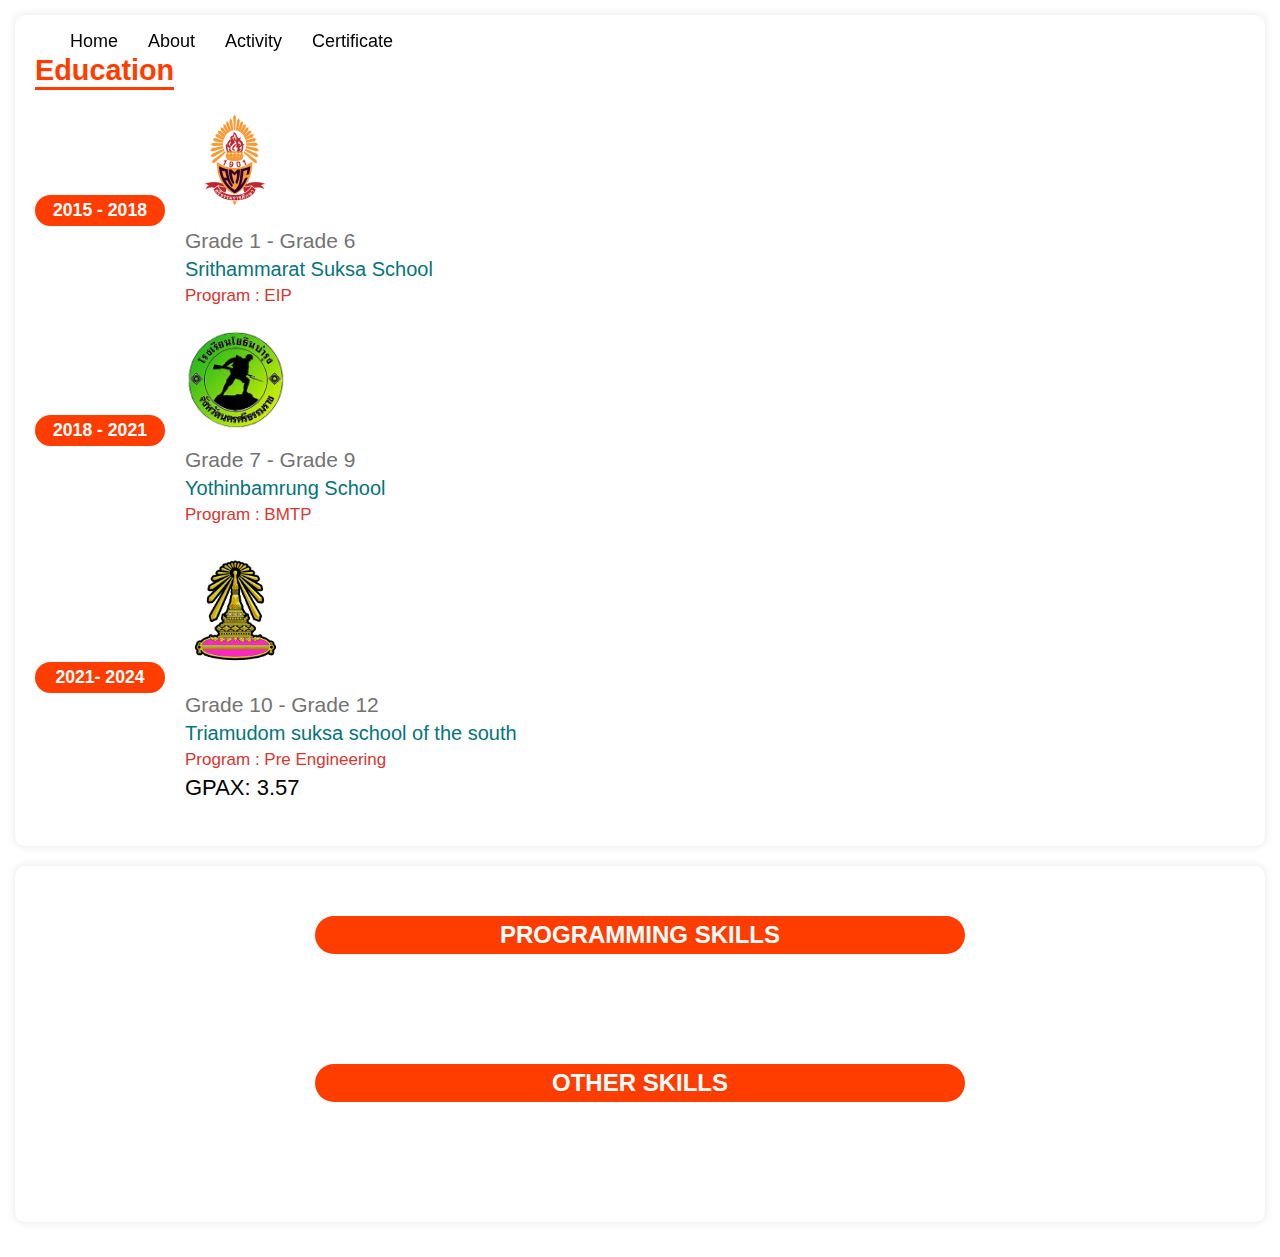
==== about.html @ 9369d77c "Update about.html" ====
<!DOCTYPE html>
<html lang="en">
<head>
    <meta charset="UTF-8">
    <meta name="viewport" content="width=device-width, initial-scale=1.0">
    <title>Education & Skills</title>
    <link rel='stylesheet' href='https://cdn-uicons.flaticon.com/2.6.0/uicons-brands/css/uicons-brands.css'>
</head>
<body>
    <div class="nav_bar" id="navbar">
        <ul>
            <li><a href="index.html">Home</a></li>
            <li><a href="about.html">About</a></li>
            <li><a href="activity.html">Activity</a></li>
            <li><a href="certificate.html">Certificate</a></li>
        </ul>

    <section class="education">
        <h1>Education</h1>
        <div class="education-item">
            <div class="timeline">
                <span>2015 - 2018</span>
            </div>
            <div class="details">
                <img src="edu1.jpg" alt="School Logo">
                <p id="grade">Grade 1 - Grade 6</p>
                <p id="school">Srithammarat Suksa School</p>
                <p id="pro">Program : EIP</p>
            </div>
        </div>
        <div class="education-item">
            <div class="timeline">
                <span>2018 - 2021</span>
            </div>
            <div class="details">
                <img src="edu2.png" alt="School Logo">
                <p id="grade">Grade 7 - Grade 9</p>
                <p id="school">Yothinbamrung School</p>
                <p id="pro">Program : BMTP</p>
            </div>
        </div>
        <div class="education-item">
            <div class="timeline">
                <span>2021- 2024</span>
            </div>
            <div class="details">
                <img src="edu3.jpg" alt="School Logo">
                <p id="grade">Grade 10 - Grade 12</p>
                <p id="school">Triamudom suksa school of the south</p>
                <p id="pro">Program : Pre Engineering</p>
                <p id="gpax">GPAX: 3.57</p>
            </div>
        </div>
    </section>

    <!-- Skills Section -->
    <section class="skills">
        <div class="skill-category">
            <h2>PROGRAMMING SKILLS</h2>
            <div class="skill-icons">
                <i class="fi fi-brands-python"></i>
                <i class="fi fi-brands-c"></i>
                <i class="fi fi-brands-php"></i>
                <i class="fi fi-brands-html5"></i>
                <i class="fi fi-brands-css3"></i>
                <i class="fi fi-brands-js"></i>
                <i class="fi fi-brands-mysql"></i>
                <i class="fi fi-brands-atom"></i>
            </div>
        </div>
        <div class="skill-category">
            <h2>OTHER SKILLS</h2>
            <div class="skill-icons">
                <i class="fi fi-brands-photoshop"></i>
                <i class="fi fi-brands-visual-basic"></i>
                <i class="fi fi-brands-figma"></i>
                <i class="fi fi-brands-youtube"></i>
            </div>
        </div>
    </section>

    <style>
@import url('https://cdn-uicons.flaticon.com/2.6.0/uicons-brands/css/uicons-brands.css');

.nav_bar {
    padding: 15px;
}

.nav_bar ul {
    position: fixed;
    width: 100%; 
    z-index: 1000; 
    display: flex;
    justify-content: left;
    list-style-type: none;
    display: flex;
    justify-content: left;
    list-style-type: none;
}

.nav_bar ul li a{
    margin: 0 15px;
    color: rgb(0, 0, 0);
    font-size: 18px;
    cursor: pointer;
    text-decoration: none;  
}

.nav_bar ul li a:hover {
    color: #f2c94c;
    transition: color 0.3s;
}


#grade {
    color: #737373;
    font-size: 21px;
}

#school {
    color: #05747b;
    font-size: 20px;
}

#pro {
    color: #d83731;
    font-size: 17px;
}

#gpax{
    color: #000;
    font-size: 22px;
}

body {
    font-family: Arial, sans-serif;
    margin: 0;
    padding: 0px;
}

h1, h2 {
    color: #333;
}

.education, .skills {
    background-color: #fff;
    padding: 20px;
    border-radius: 10px;
    box-shadow: 0 0 10px rgba(0, 0, 0, 0.1);
    margin-bottom: 20px;
}

.education h1 {
    font-size: 1.8rem;
    color: #ff3d00;
    border-bottom: 3px solid #ff3d00;
    display: inline-block;
    margin-bottom: 20px;
}

.education-item {
    display: flex;
    align-items: center;
    margin-bottom: 20px;
}

.timeline {
    background-color: #ff3d00;
    width: 120px;
    text-align: center;
    color: #fff;
    font-weight: bold;
    font-size: 1.1rem;
    padding: 5px;
    border-radius: 20px;
}

.details {
    flex-grow: 1;
    margin-left: 20px;
}

.details img {
    width: 100px;
    height: auto;
    margin-bottom: 10px;
}

.details p {
    margin: 5px 0;
    color: #333;
}

.skills {
    padding-left: 300px;
    padding-right: 300px;
}

.skills h2 {
    border-radius: 20px;
    background-color: #ff3d00;
    color: white;
    padding: 5px;
    text-align: center;
    margin-top: 0;
}

.skill-category {
    margin-top: 30px;
    margin-bottom: 20px;
}

.skill-icons {
    display: flex;
    flex-wrap: wrap;
    gap: 10px;
    justify-content: center;
    margin-top: 10px;
}

.skill-icons i {
    color:  #000; 
    margin: 10px;
    font-size: 40px;
    width: 40px;
    height: 40px;
}

    </style>

    
</body>
</html>
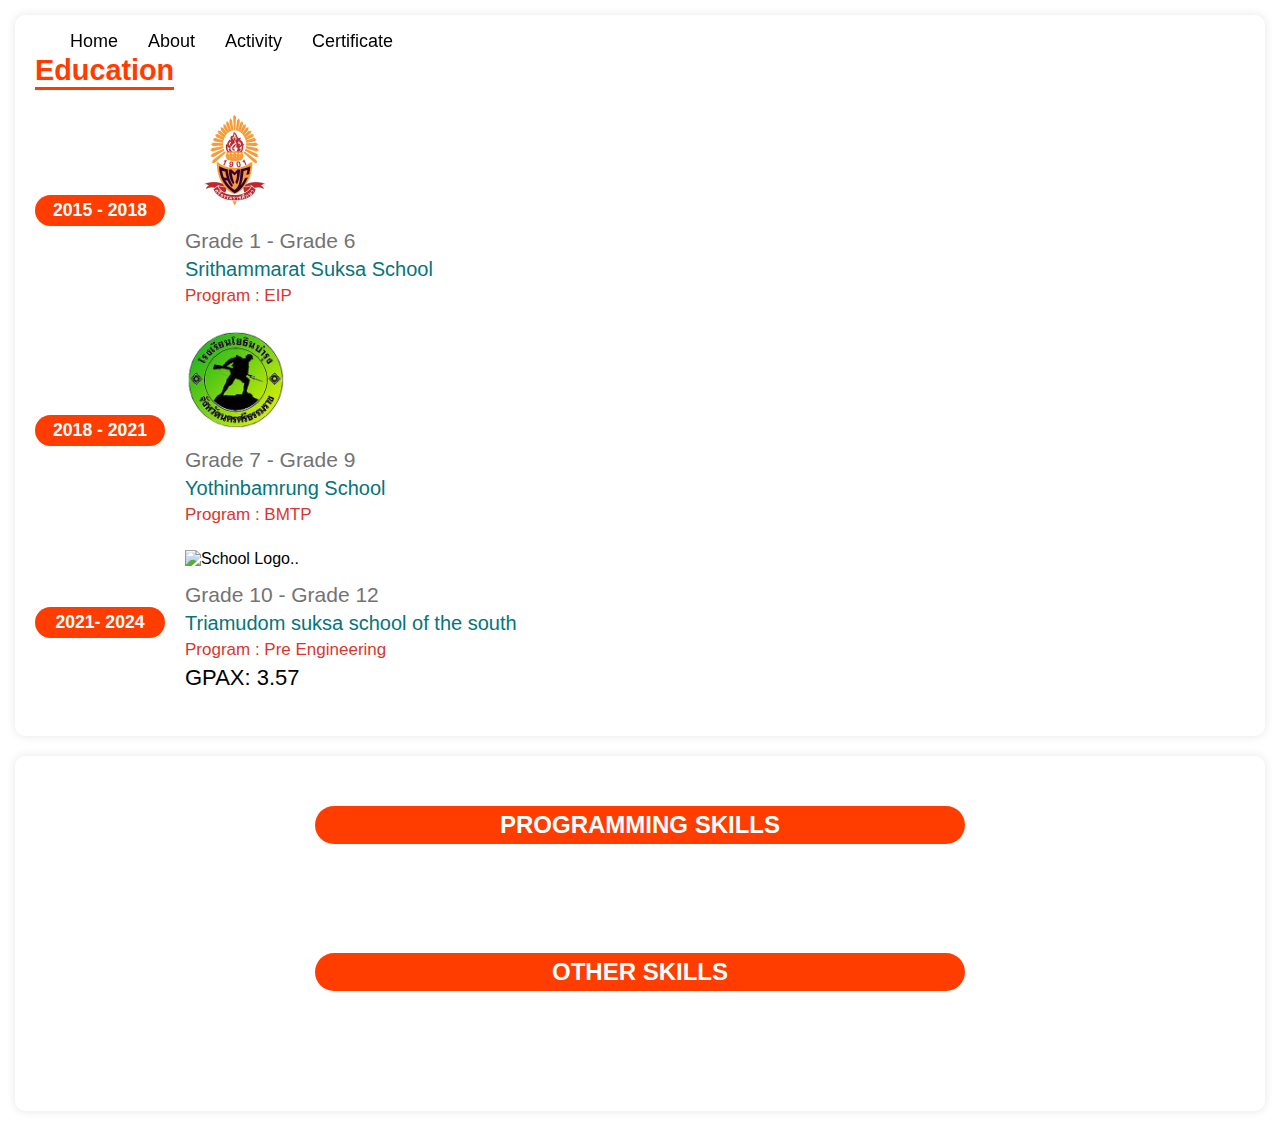
==== commit 23d2418a: "Update about.html" ====
--- a/about.html
+++ b/about.html
@@ -44,7 +44,7 @@
                 <span>2021- 2024</span>
             </div>
             <div class="details">
-                <img src="edu3.jpg" alt="School Logo">
+                <img src="edu.jpg" alt="School Logo..">
                 <p id="grade">Grade 10 - Grade 12</p>
                 <p id="school">Triamudom suksa school of the south</p>
                 <p id="pro">Program : Pre Engineering</p>
@@ -52,8 +52,7 @@
             </div>
         </div>
     </section>
-
-    <!-- Skills Section -->
+        
     <section class="skills">
         <div class="skill-category">
             <h2>PROGRAMMING SKILLS</h2>
